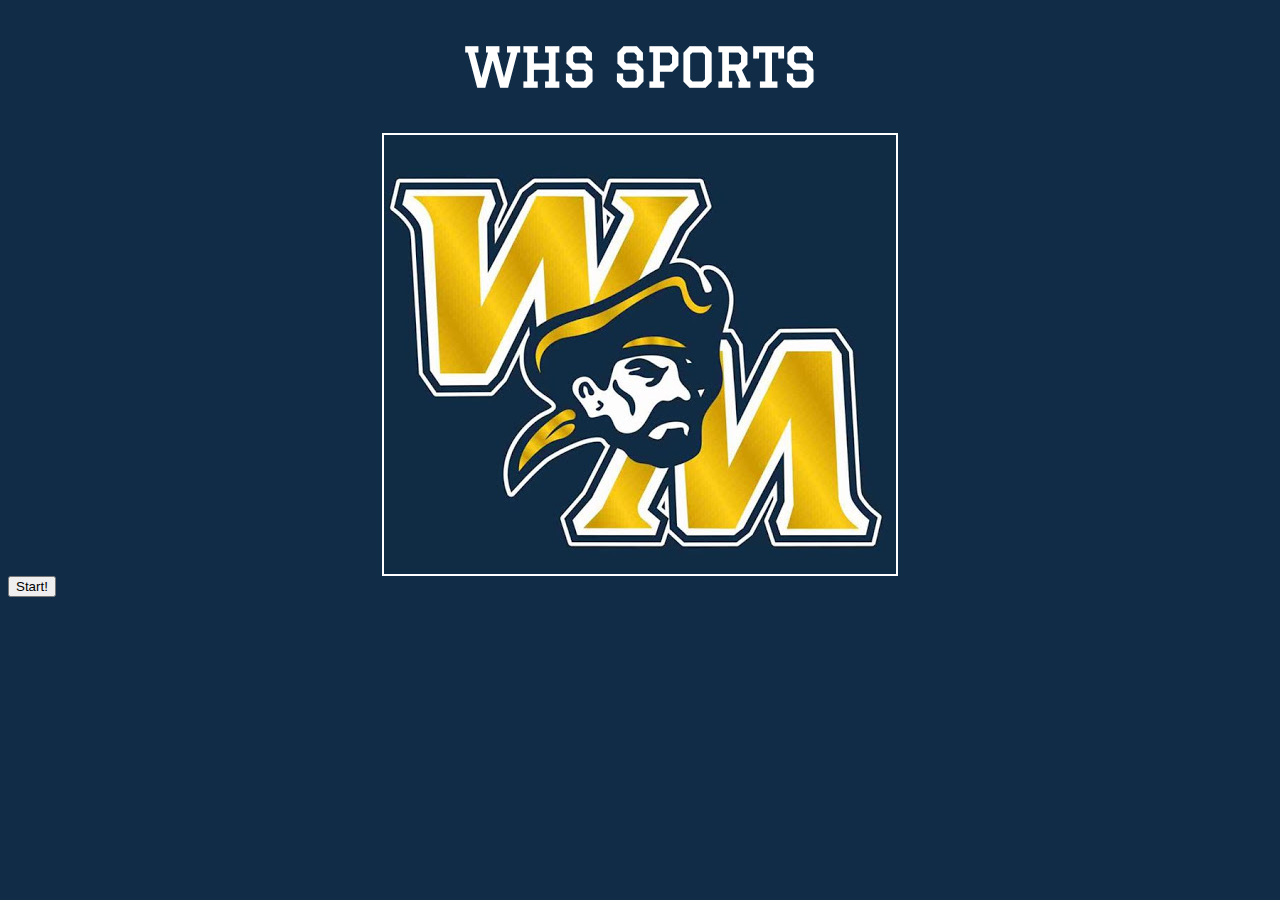
==== index.html @ 824b93a6 "title page" ====
<!DOCTYPE html>
<html>

<head>
    <meta charset="utf-8">
    <title>WHS Sports - Title</title>
    <!--Allows the code to adjust depending on the device's size-->
    <meta name="viewport" content="width=device-width, initial-scale=1.0">
    <link rel="stylesheet" type="text/css" href="styles.css">
    <!--Fonts from Google-->
    <link rel="preconnect" href="https://fonts.gstatic.com">
    <link href="https://fonts.googleapis.com/css2?family=Graduate&display=swap" rel="stylesheet">
</head>

<body>
    <h1>WHS SPORTS</h1>
    <div class="image">
        <img src="./images/sports.jpg" alt="Waipahu High School Sports">
    </div>
    <button onclick="window.location.href = 'sports.html';" type="button">Start!</button>
</body>

</html>
---- styles.css ----
html {
    background-color: #112c47;
}

img {
    max-width: 100%;
    border: 2px solid #ffffff;
    align-content: center;
}

h1 {
    color: #ffffff;
    font-family: 'Graduate', cursive;
    text-align: center;
    font-size: 6vh;;
}

p {
    font-size: 3vh;
}

.image {
    display: flex;
    justify-content: center;
}

button {
    align-self: center;
}
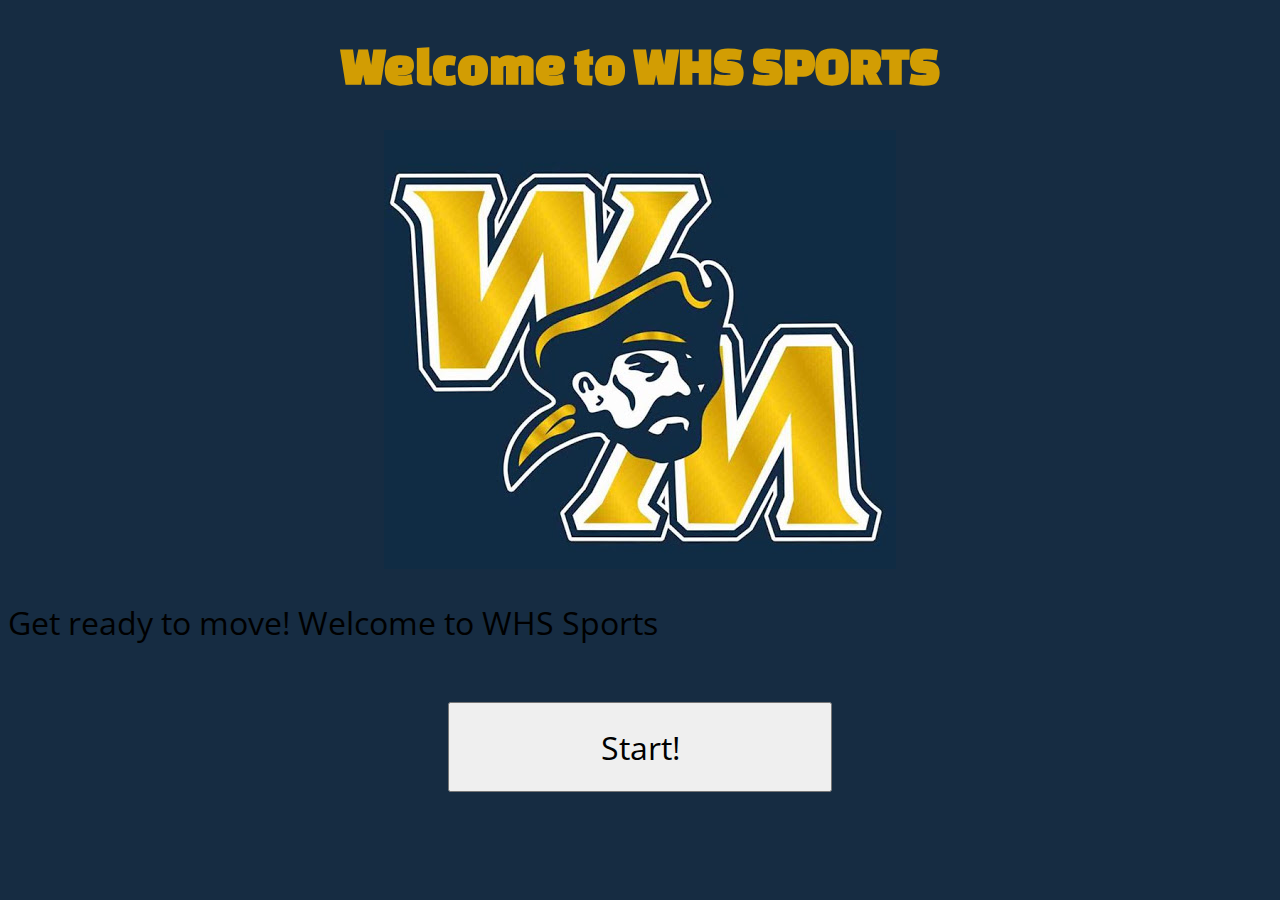
==== commit 3f1f6d5f: "changed to mySports.html" ====
--- a/index.html
+++ b/index.html
@@ -9,15 +9,20 @@
     <link rel="stylesheet" type="text/css" href="styles.css">
     <!--Fonts from Google-->
     <link rel="preconnect" href="https://fonts.gstatic.com">
-    <link href="https://fonts.googleapis.com/css2?family=Graduate&display=swap" rel="stylesheet">
+    <link href="https://fonts.googleapis.com/css2?family=Changa+One&family=Open+Sans&display=swap" rel="stylesheet">
 </head>
 
 <body>
-    <h1>WHS SPORTS</h1>
+    <h1>Welcome to WHS SPORTS</h1>
     <div class="image">
         <img src="./images/sports.jpg" alt="Waipahu High School Sports">
     </div>
-    <button onclick="window.location.href = 'sports.html';" type="button">Start!</button>
+    <p>
+        Get ready to move! Welcome to WHS Sports 
+    </p>
+    <div class="button">
+        <button onclick="window.location.href = 'mySports.html';" type="button">Start!</button>
+    </div>
 </body>
 
 </html>--- a/styles.css
+++ b/styles.css
@@ -1,29 +1,33 @@
 html {
-    background-color: #112c47;
+    background-color: #162c42;
 }
 
 img {
     max-width: 100%;
-    border: 2px solid #ffffff;
     align-content: center;
 }
 
 h1 {
-    color: #ffffff;
-    font-family: 'Graduate', cursive;
+    color: #d29d03;
+    font-family: 'Changa One', cursive;
     text-align: center;
     font-size: 6vh;;
 }
 
 p {
-    font-size: 3vh;
+    font-size: 3.5vh;
+    font-family: 'Open Sans', sans-serif;
 }
 
-.image {
+.image, .button {
     display: flex;
     justify-content: center;
 }
 
 button {
-    align-self: center;
-}+    margin-top: 3vh;
+    height: 10vh;
+    width: 30vw;
+    font-family: 'Open Sans', sans-serif;
+    font-size: 3.5vh;;
+}
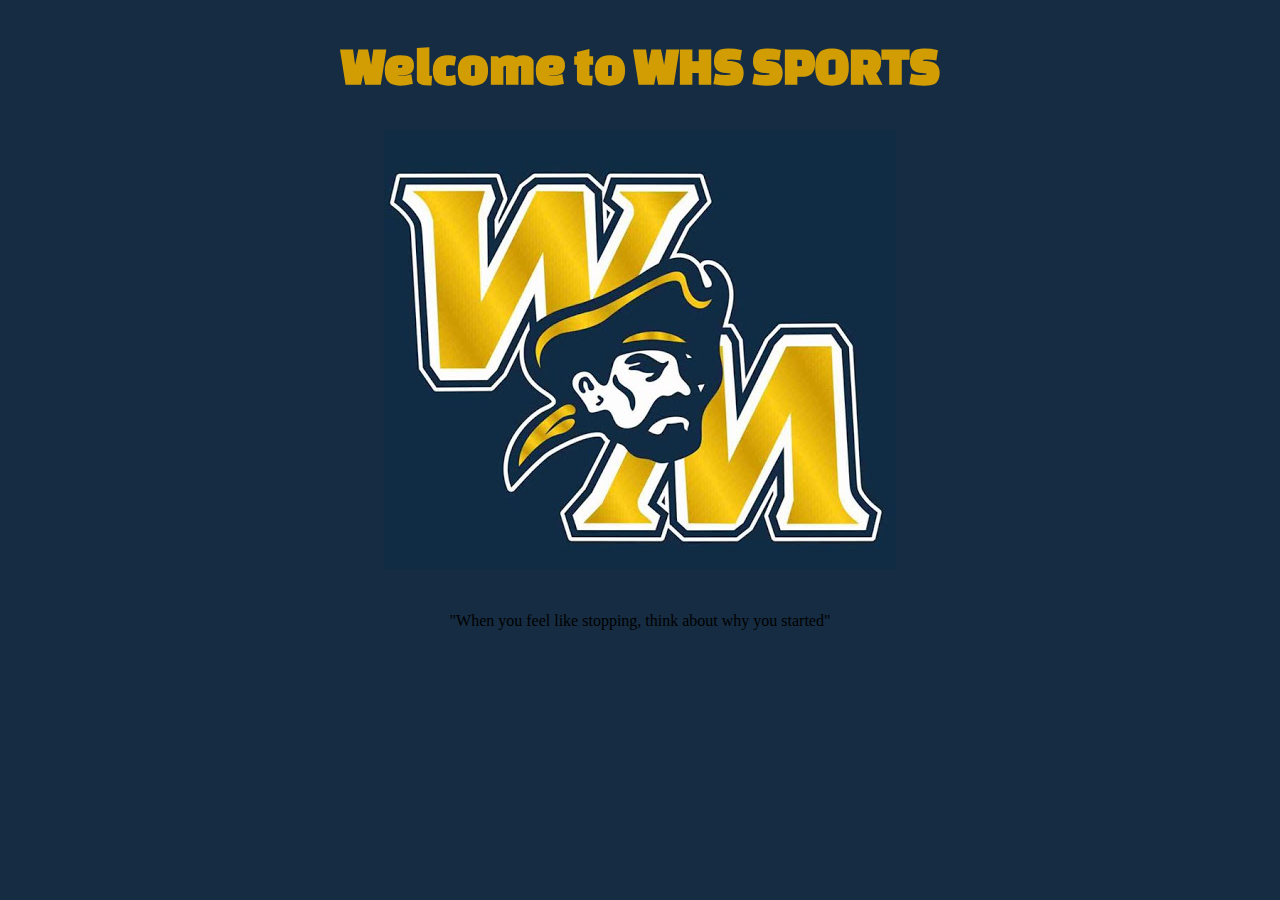
==== commit 2ae76f61: "quote" ====
--- a/index.html
+++ b/index.html
@@ -17,11 +17,8 @@
     <div class="image">
         <img src="./images/sports.jpg" alt="Waipahu High School Sports">
     </div>
-    <p>
-        Get ready to move! Welcome to WHS Sports 
-    </p>
-    <div class="button">
-        <button onclick="window.location.href = 'mySports.html';" type="button">Start!</button>
+    <div class="quote">
+        <p id="words">"When you feel like stopping, think about why you started"</p>
     </div>
 </body>
 
--- a/styles.css
+++ b/styles.css
@@ -14,20 +14,13 @@
     font-size: 6vh;;
 }
 
-p {
-    font-size: 3.5vh;
-    font-family: 'Open Sans', sans-serif;
-}
-
-.image, .button {
+.image {
     display: flex;
     justify-content: center;
 }
 
-button {
+.quote {
+    display: flex;
+    justify-content: center;
     margin-top: 3vh;
-    height: 10vh;
-    width: 30vw;
-    font-family: 'Open Sans', sans-serif;
-    font-size: 3.5vh;;
 }
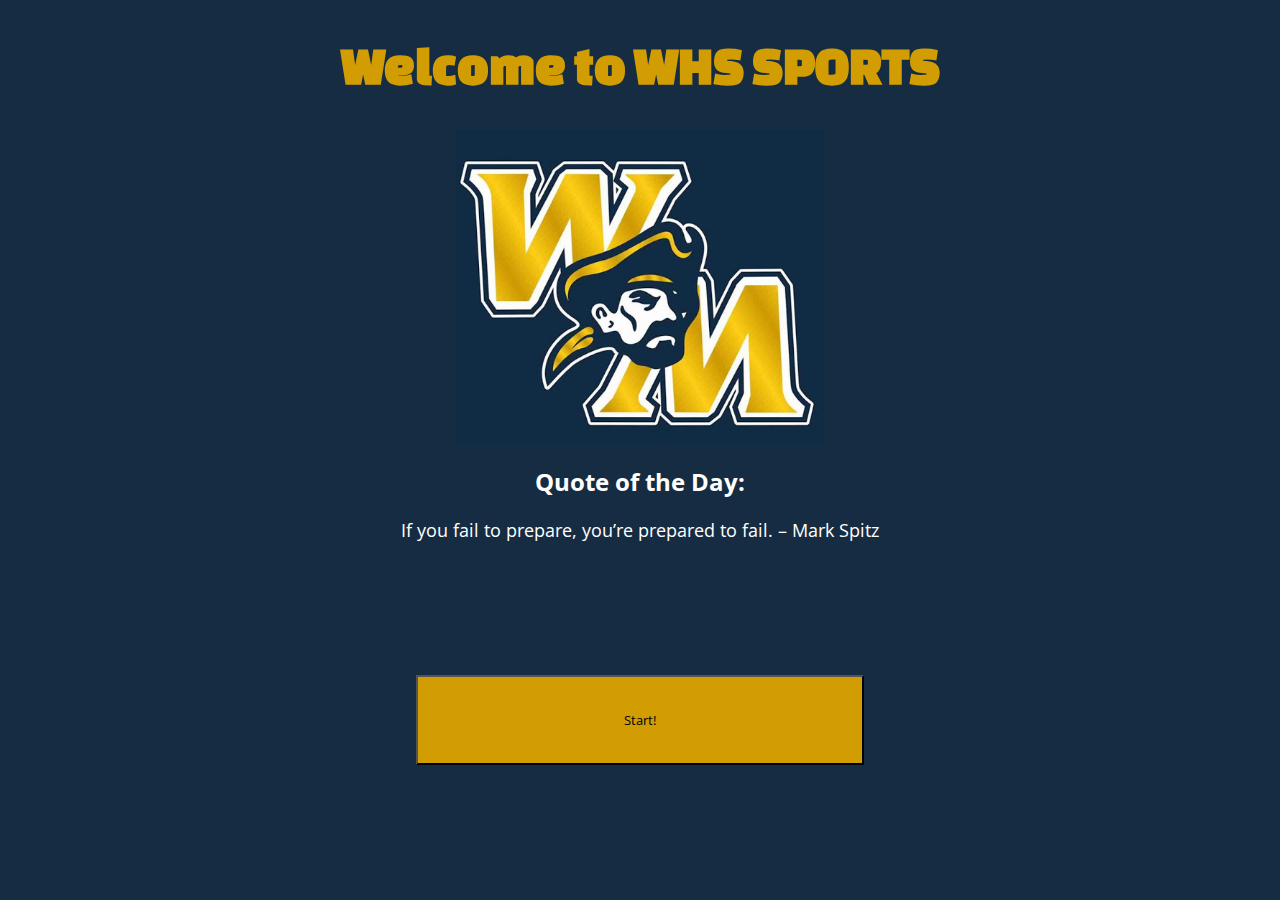
==== commit 0dbbbea8: "info pics" ====
--- a/index.html
+++ b/index.html
@@ -3,7 +3,7 @@
 
 <head>
     <meta charset="utf-8">
-    <title>WHS Sports - Title</title>
+    <title>WHS Sports</title>
     <!--Allows the code to adjust depending on the device's size-->
     <meta name="viewport" content="width=device-width, initial-scale=1.0">
     <link rel="stylesheet" type="text/css" href="styles.css">
@@ -17,8 +17,38 @@
     <div class="image">
         <img src="./images/sports.jpg" alt="Waipahu High School Sports">
     </div>
+    <div>
+        <button class= "button" onclick="window.location.href = 'mySports.html';">Start!</button>
+    </div>
     <div class="quote">
-        <p id="words">"When you feel like stopping, think about why you started"</p>
+        <h2 id="header"></h2>
+        <p id="quote"></p>
+        <script>
+            var x = Math.floor(Math.random() * 4);
+            var header = "";
+            var message = "";
+
+            switch(x) {
+                case 0:
+                    header = "Tip of the Day:"
+                    message = "Remember to drink a lot of water!"
+                    break;
+                case 1:
+                    header = "Tip of the Day:"
+                    message = "Pay attention to what your body is telling you!"
+                break;
+                case 2:
+                    header = "Quote of the Day:"
+                    message = "Hard work beats talent when talent doesn’t work hard. – Tim Notke";
+                    break;
+                case 3:
+                    header = "Quote of the Day:"
+                    message = "If you fail to prepare, you’re prepared to fail. – Mark Spitz";
+                    break;
+            }
+            document.getElementById("header").innerHTML = header;
+            document.getElementById("quote").innerHTML = message;
+        </script>
     </div>
 </body>
 
--- a/styles.css
+++ b/styles.css
@@ -3,7 +3,7 @@
 }
 
 img {
-    max-width: 100%;
+    max-height: 35vh;
     align-content: center;
 }
 
@@ -14,13 +14,40 @@
     font-size: 6vh;;
 }
 
+h2 {
+    font-family: 'Open Sans', cursive;
+    color: white;
+    text-align: center;
+}
+
+p {
+    font-family: 'Open Sans', cursive;
+    font-size: 2vh;
+    color: white;
+    text-align: center;
+}
+
 .image {
     display: flex;
     justify-content: center;
 }
 
-.quote {
-    display: flex;
-    justify-content: center;
-    margin-top: 3vh;
+.button {
+    font-family: 'Open Sans', cursive;
+    height: 10vh;
+    width: 35vw;
+    margin: 0;
+    position: absolute;
+    bottom: 10%;
+    left: 50%;
+    -ms-transform: translate(-50%, -50%);
+    transform: translate(-50%, -50%);
+    background-color: #d29d03;
 }
+
+.quote{
+    min-height: fit-content;
+    display: block;
+    margin-left: auto;
+    margin-right: auto;
+}
